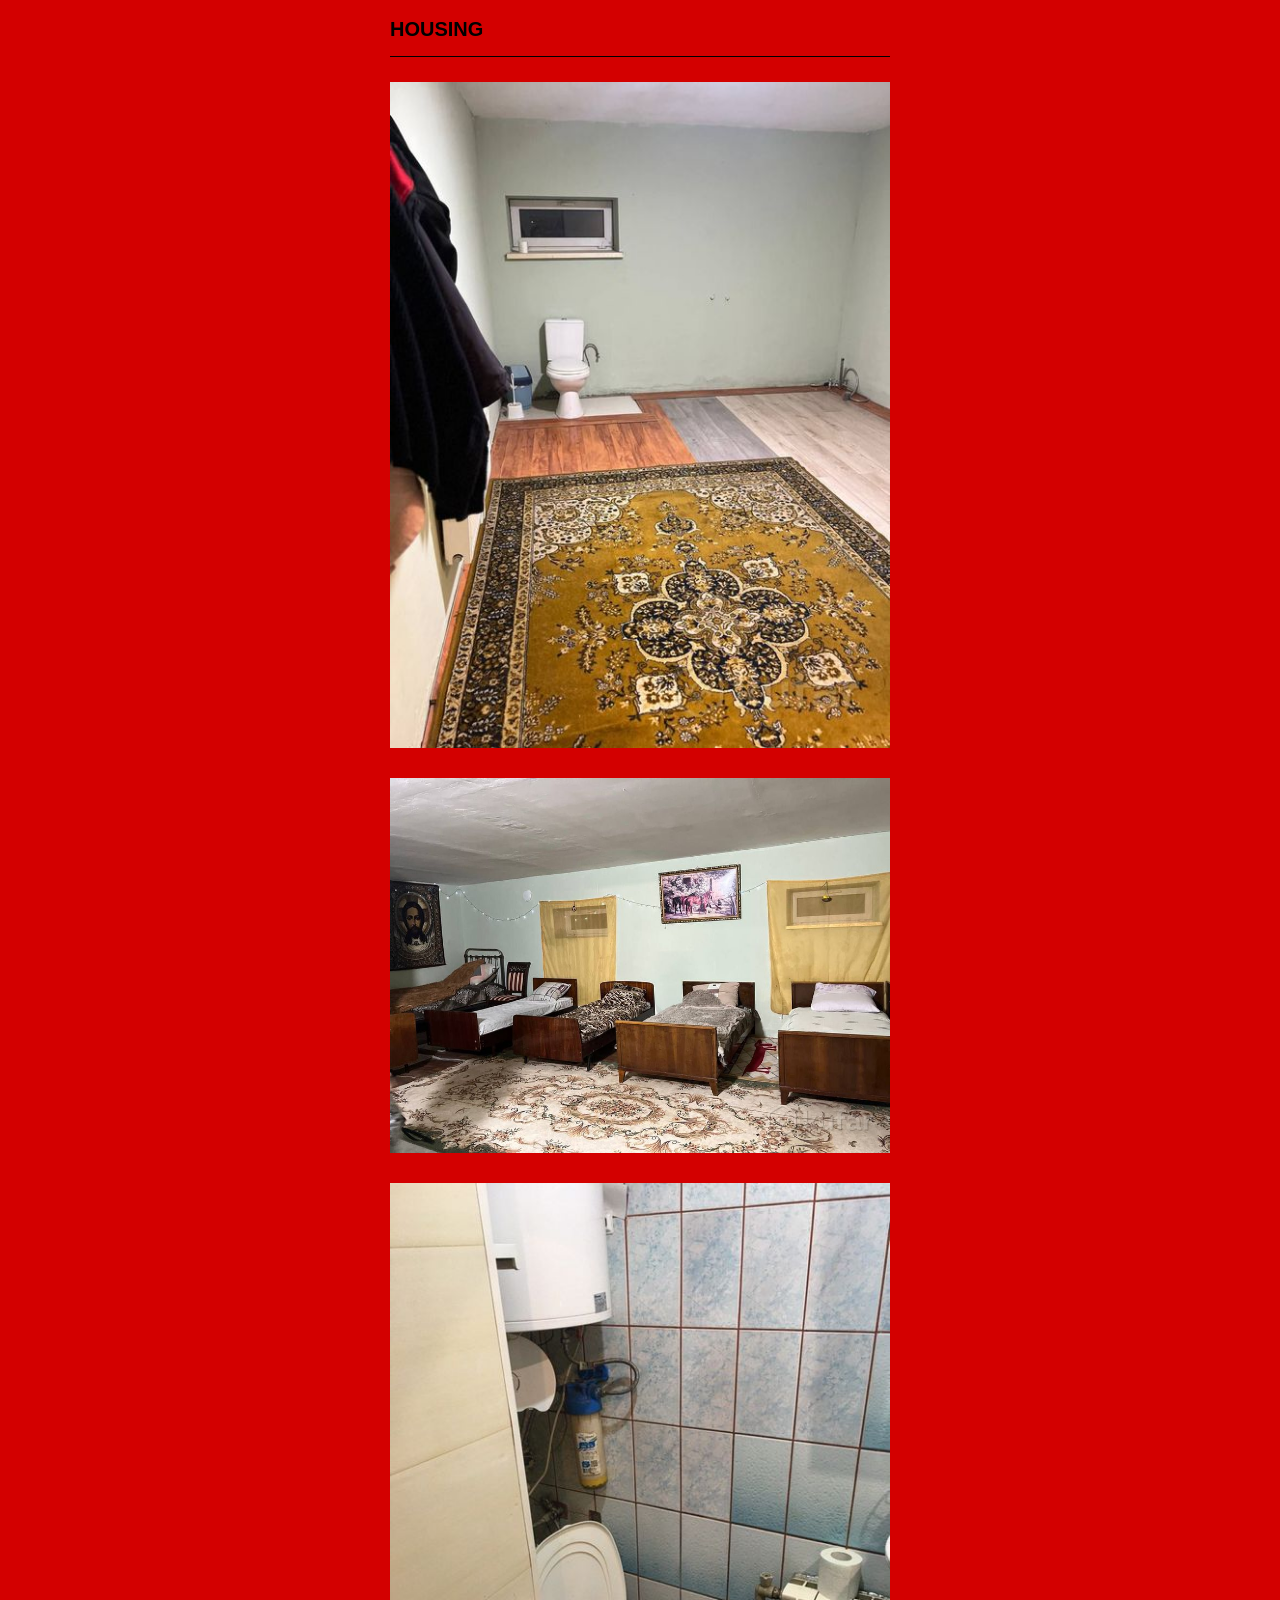
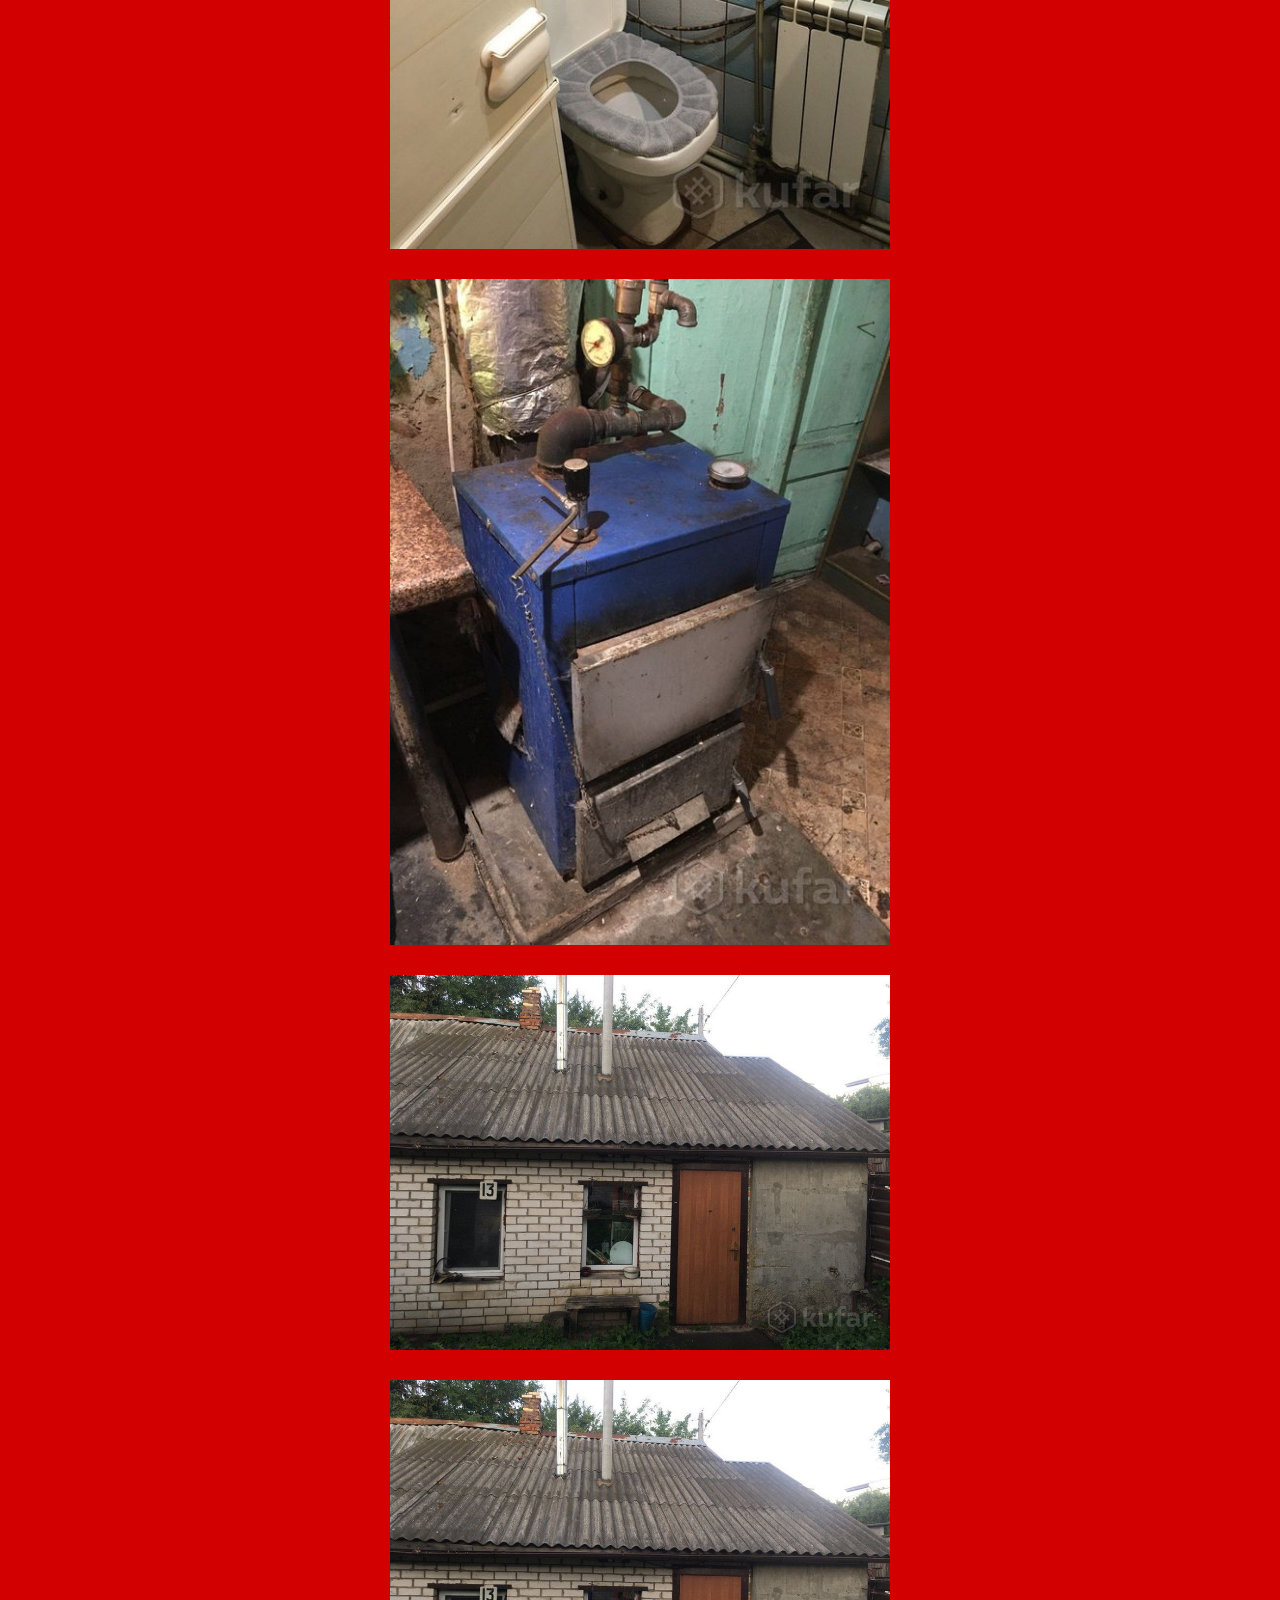
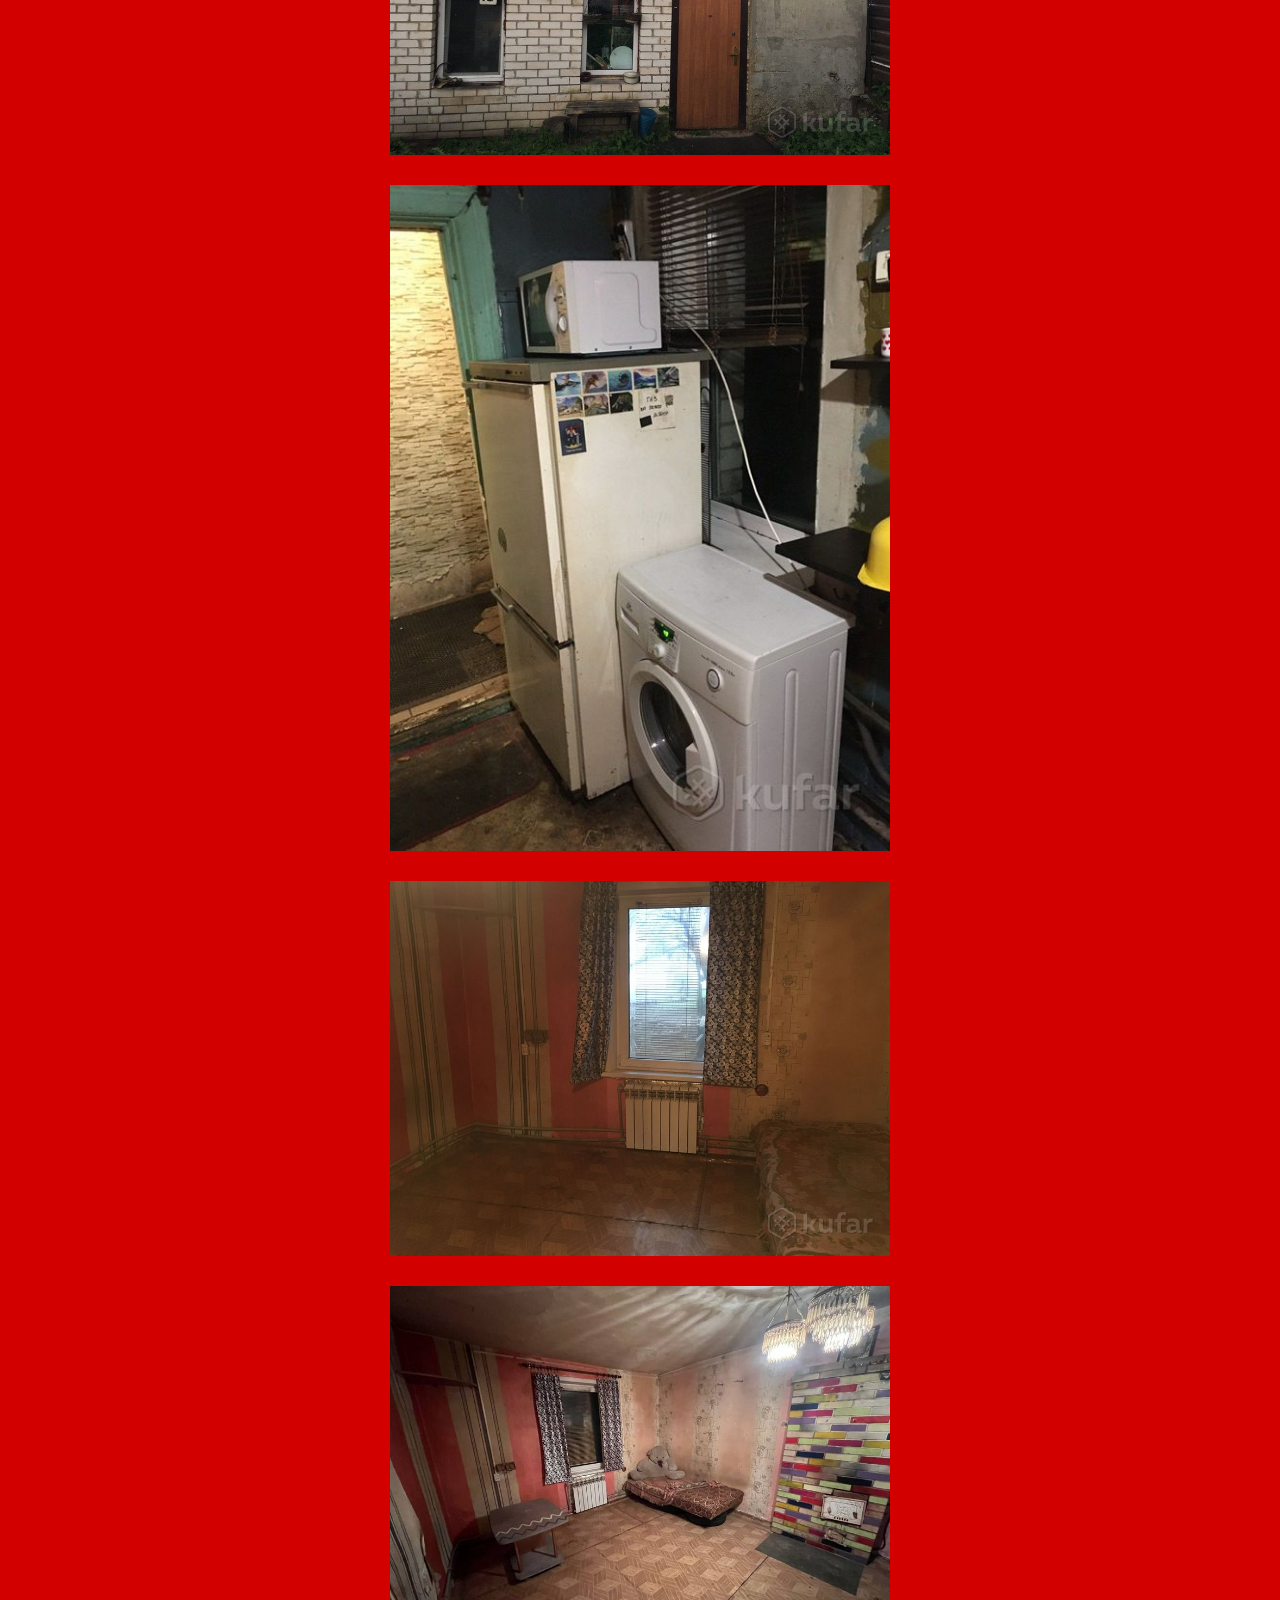
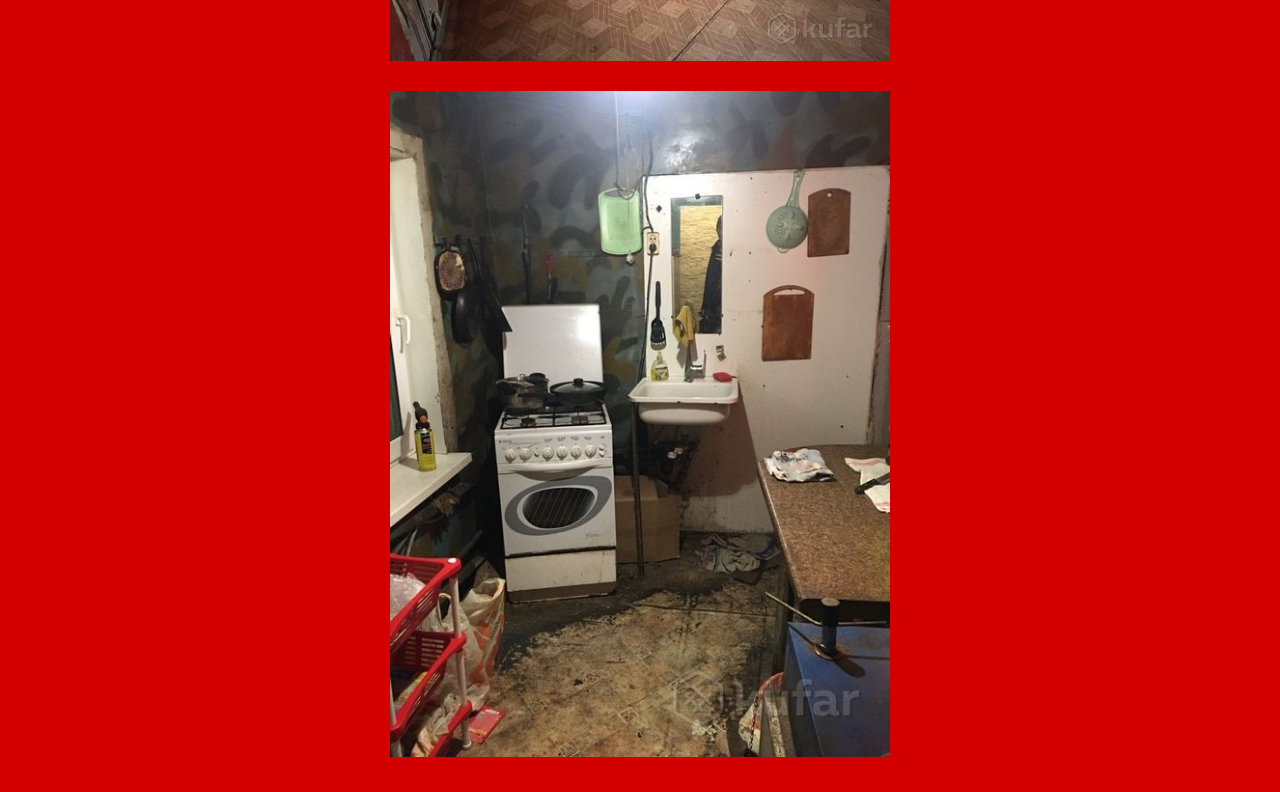
==== house.html @ 94340c9c "Rename дом мечты.txt to house.html" ====
<!DOCTYPE html>
<html lang="en">
<head>
<meta charset="UTF-8">
<title>Housing</title>
<meta name="viewport" content="width=device-width, initial-scale=1.0">

<style>
body {
  margin: 0;
  background: #d30000;
  font-family: Helvetica, Arial, sans-serif;
}

.container {
  max-width: 500px;
  margin: 0 auto;
  padding: 5px 20px;
}

img {
  width: 100%;
  display: block;
  margin-bottom: 30px;
}

h1 {
  font-size: 20px;
}

/* 🔥 бургер */
.menu-toggle {
  position: fixed;
  top: 20px;
  right: 20px;
  width: 28px;
  height: 20px;
  display: flex;
  flex-direction: column;
  justify-content: space-between;
  background: none;
  border: none;
  z-index: 9999;
}

.menu-toggle span {
  height: 2px;
  background: black;
}

/* 📱 меню */
.side-menu {
  position: fixed;
  top: 70px;
  right: 20px;
  width: 160px;
  padding: 18px;
  background: rgba(0,0,0,0.2);
  backdrop-filter: blur(12px);
  border-radius: 14px;
  opacity: 0;
  pointer-events: none;
  transform: translateY(-10px);
  transition: 0.3s;
  z-index: 9999;
}

body.menu-open .side-menu {
  opacity: 1;
  pointer-events: auto;
  transform: translateY(0);
}

.side-menu a {
  display: block;
  margin-bottom: 12px;
  color: white;
  text-decoration: none;
}

.close-btn {
  position: absolute;
  top: 8px;
  right: 8px;
  width: 18px;
  height: 18px;
  cursor: pointer;
}

.close-btn::before,
.close-btn::after {
  content: "";
  position: absolute;
  top: 50%;
  left: 50%;
  width: 16px;
  height: 2px;
  background: white;
}

.close-btn::before {
  transform: translate(-50%, -50%) rotate(45deg);
}

.close-btn::after {
  transform: translate(-50%, -50%) rotate(-45deg);
}

.divider {
  width: 100%;
  height: 1px;
  background: black;
  margin: 15px 0 25px 0;
}
</style>
</head>

<body>

<button class="menu-toggle">
  <span></span>
  <span></span>
  <span></span>
</button>

<div class="side-menu">
  <div class="close-btn"></div>
  <a href="index.html">Home</a>
  <a href="video.html">Video</a>
  <a href="works.html">Works</a>
  <a href="housing.html">Housing</a>
  <a href="mailto:thebiggestnobody777@gmail.com">Contact</a>
</div>

<div class="container">
  <h1>HOUSING</h1>
  <div class="divider"></div>

  <!-- 🔥 ФОТО -->
  <img src="images/house1.jpg">
  <img src="images/house2.jpg">
  <img src="images/house3.jpg">
  <img src="images/house4.jpg">
  <img src="images/house5.jpg">
  <img src="images/house5.jpg">
  <img src="images/house6.jpg">
  <img src="images/house7.jpg">
  <img src="images/house8.jpg">
  <img src="images/house9.jpg">

</div>

<script>
const btn = document.querySelector('.menu-toggle');
const closeBtn = document.querySelector('.close-btn');

btn.onclick = () => document.body.classList.toggle('menu-open');
closeBtn.onclick = () => document.body.classList.remove('menu-open');
</script>

</body>
</html>
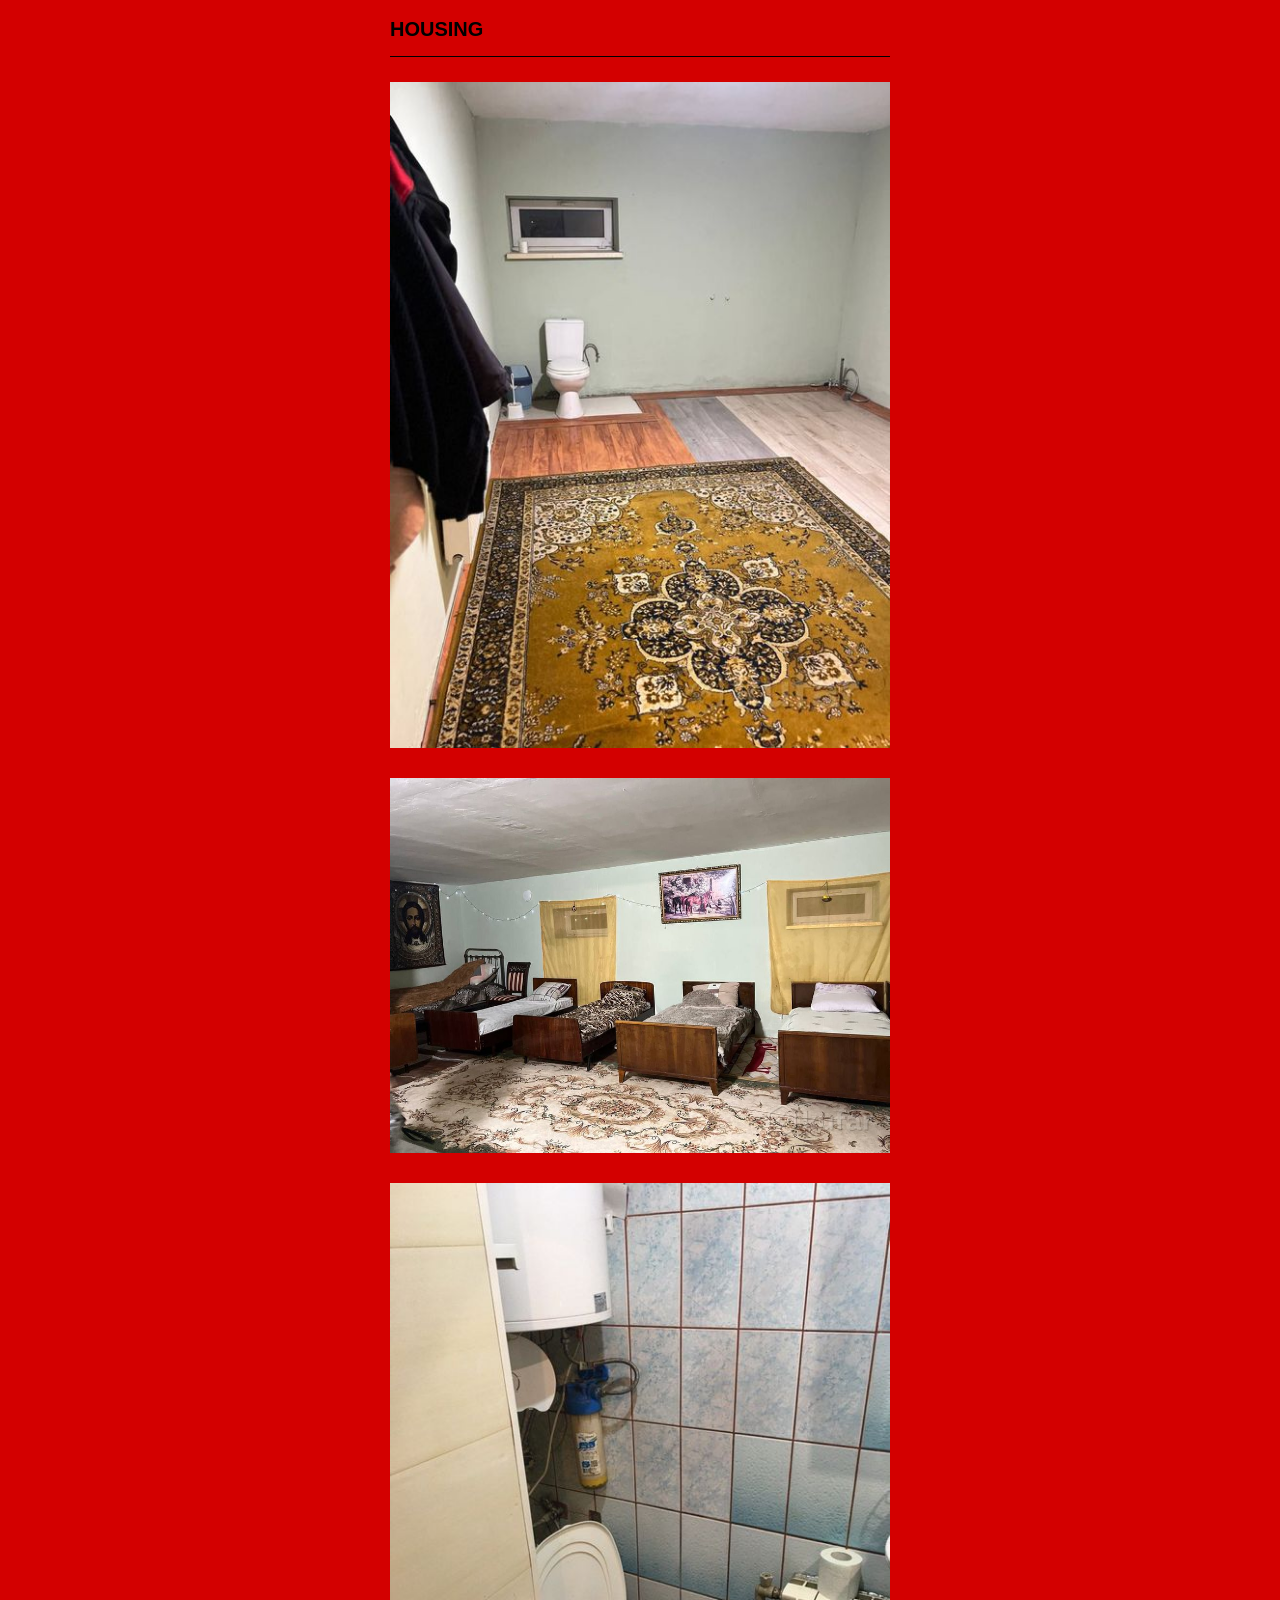
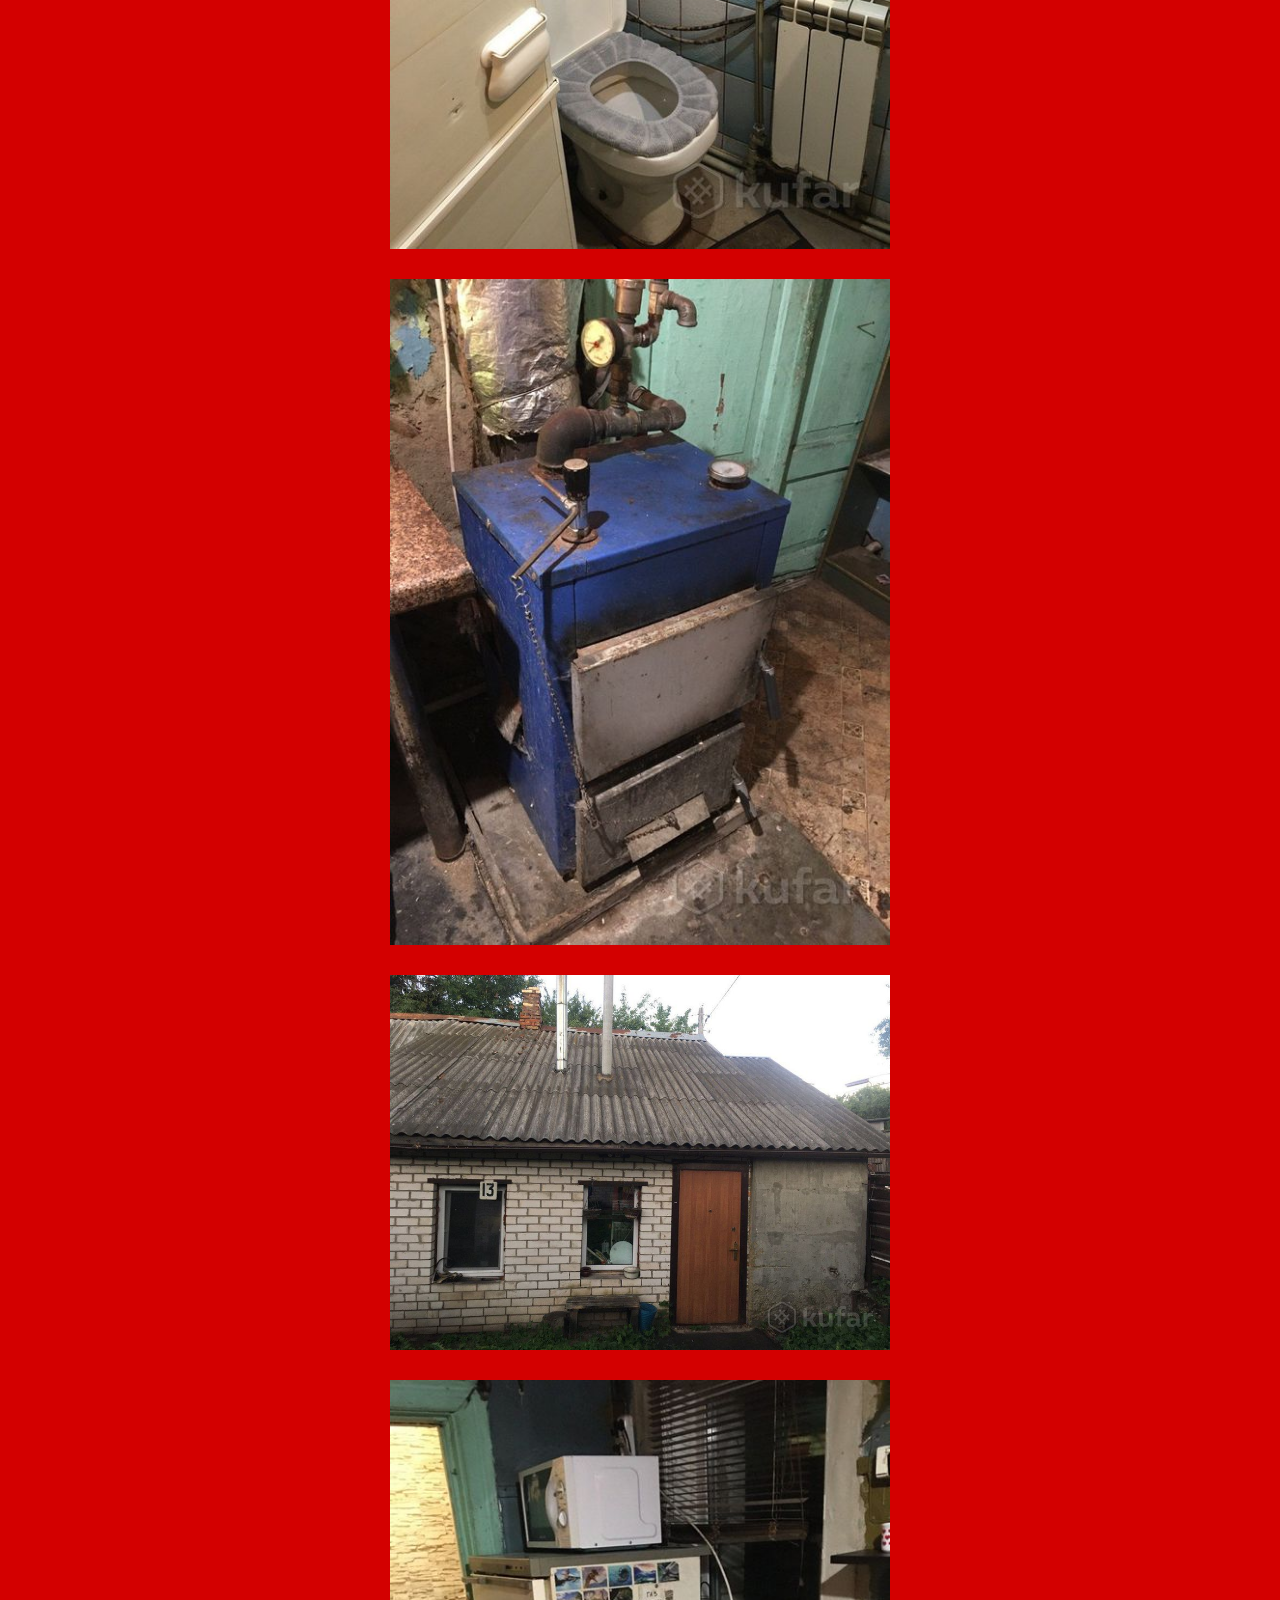
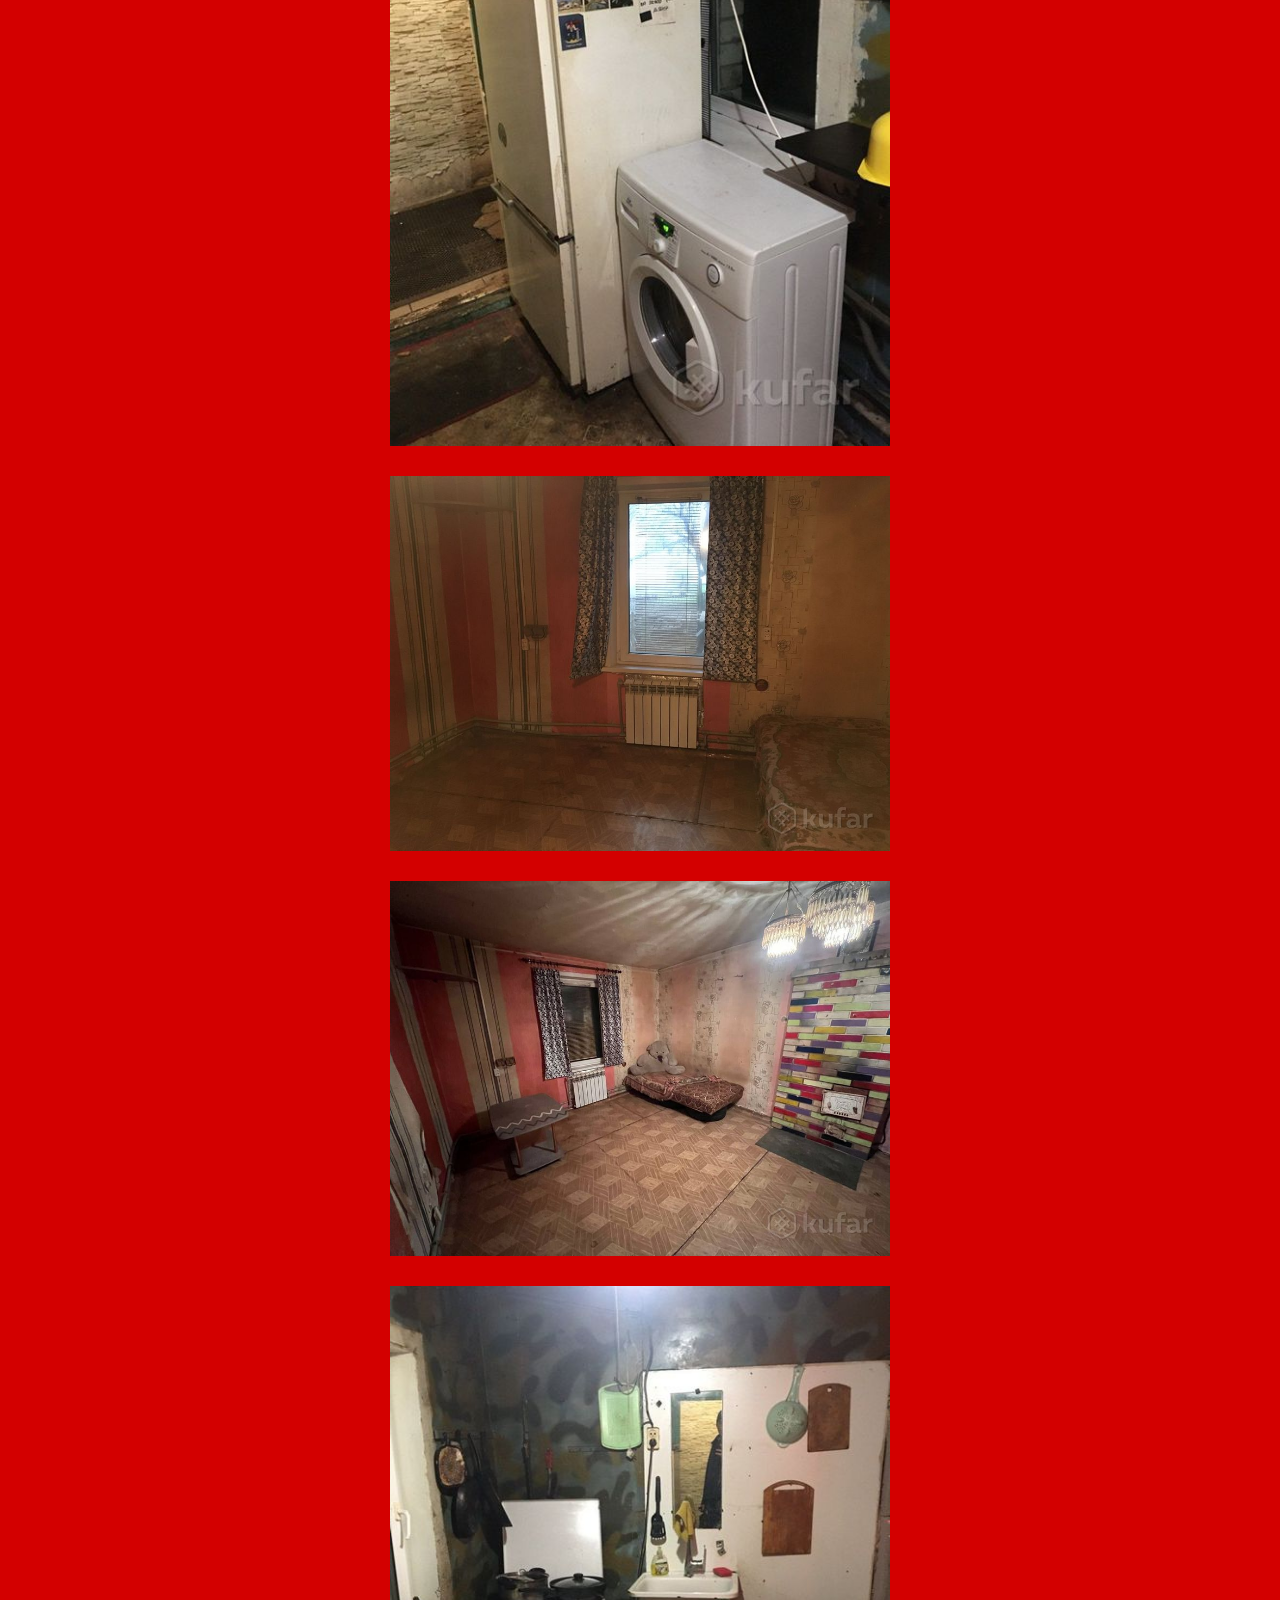
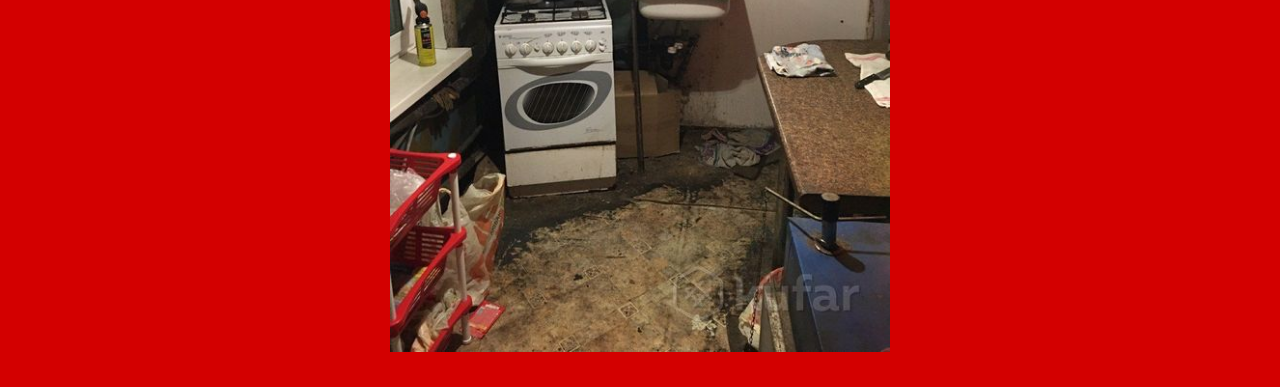
==== commit f773c285: "Add files via upload" ====
--- a/house.html
+++ b/house.html
@@ -142,7 +142,6 @@
   <img src="images/house3.jpg">
   <img src="images/house4.jpg">
   <img src="images/house5.jpg">
-  <img src="images/house5.jpg">
   <img src="images/house6.jpg">
   <img src="images/house7.jpg">
   <img src="images/house8.jpg">
@@ -159,4 +158,4 @@
 </script>
 
 </body>
-</html>
+</html>
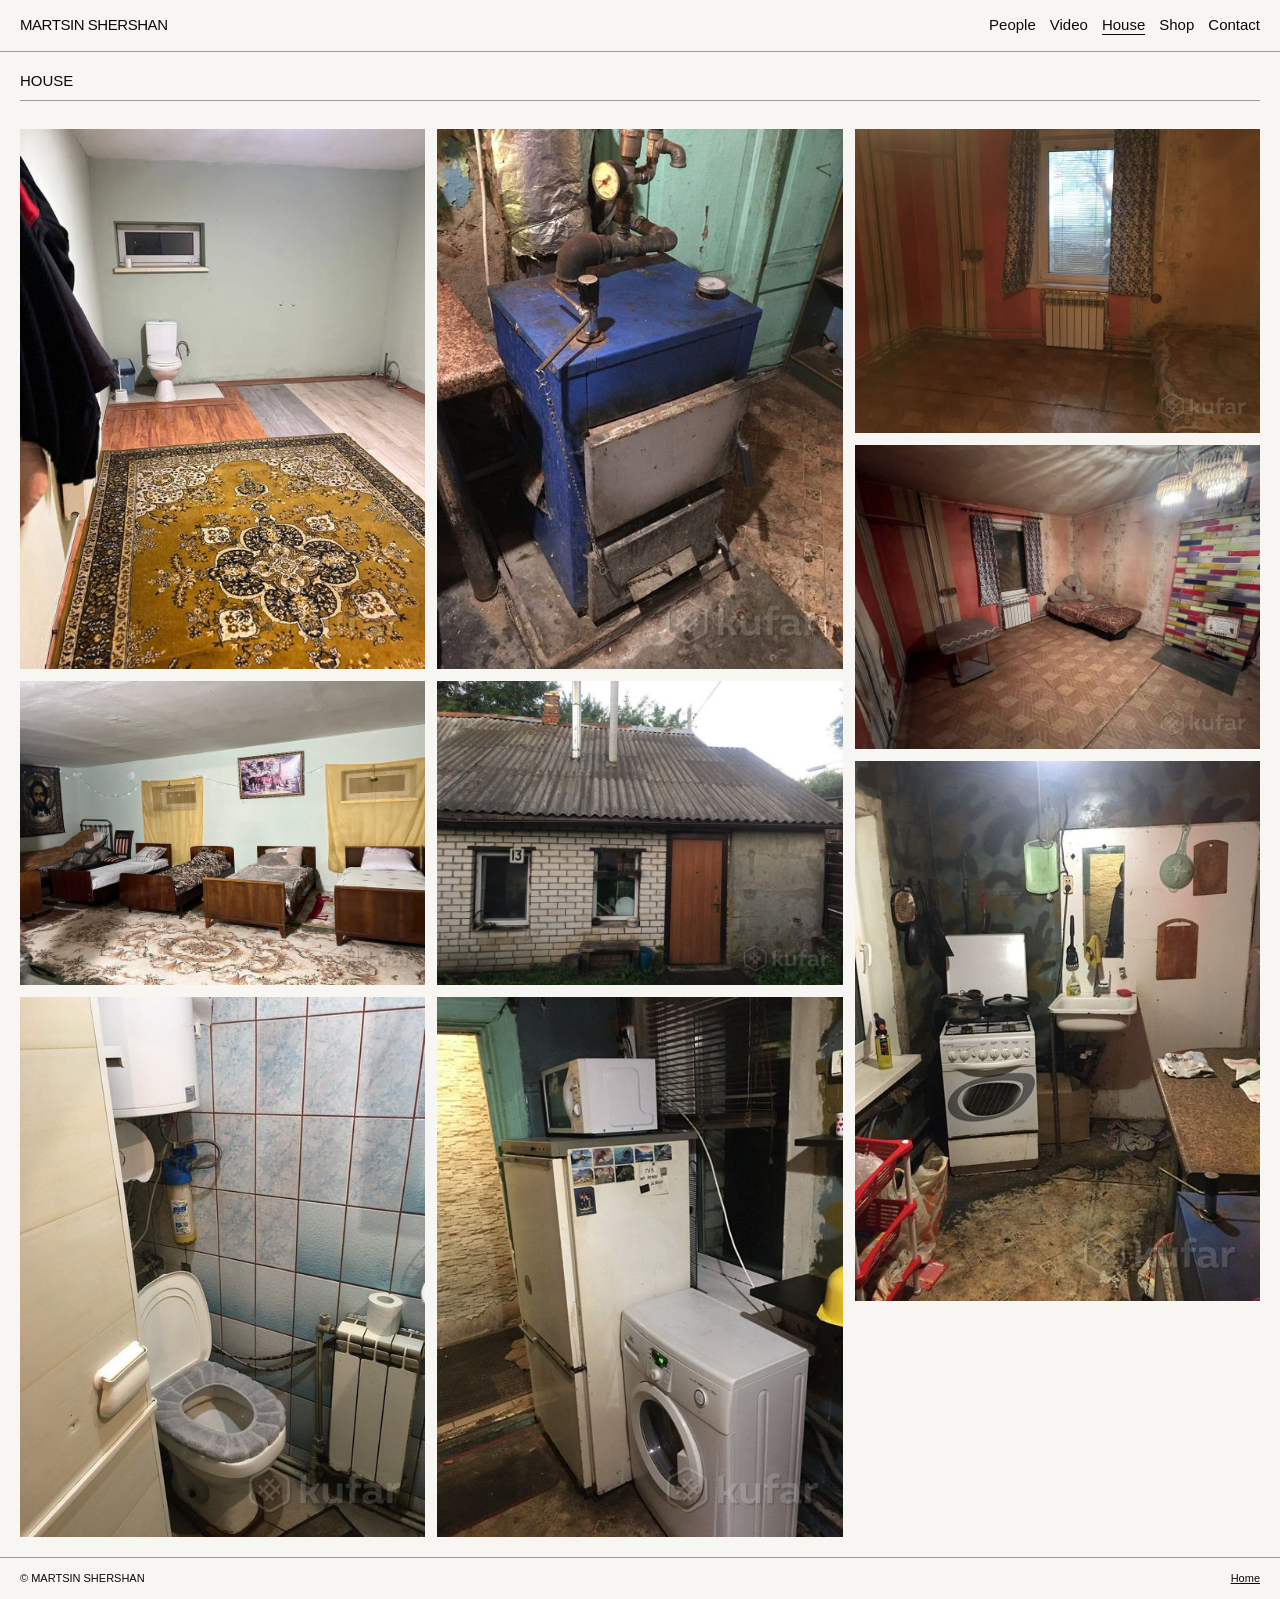
==== commit 66617be1: "Add files via upload" ====
--- a/house.html
+++ b/house.html
@@ -1,161 +1 @@
-<!DOCTYPE html>
-<html lang="en">
-<head>
-<meta charset="UTF-8">
-<title>Housing</title>
-<meta name="viewport" content="width=device-width, initial-scale=1.0">
-
-<style>
-body {
-  margin: 0;
-  background: #d30000;
-  font-family: Helvetica, Arial, sans-serif;
-}
-
-.container {
-  max-width: 500px;
-  margin: 0 auto;
-  padding: 5px 20px;
-}
-
-img {
-  width: 100%;
-  display: block;
-  margin-bottom: 30px;
-}
-
-h1 {
-  font-size: 20px;
-}
-
-/* 🔥 бургер */
-.menu-toggle {
-  position: fixed;
-  top: 20px;
-  right: 20px;
-  width: 28px;
-  height: 20px;
-  display: flex;
-  flex-direction: column;
-  justify-content: space-between;
-  background: none;
-  border: none;
-  z-index: 9999;
-}
-
-.menu-toggle span {
-  height: 2px;
-  background: black;
-}
-
-/* 📱 меню */
-.side-menu {
-  position: fixed;
-  top: 70px;
-  right: 20px;
-  width: 160px;
-  padding: 18px;
-  background: rgba(0,0,0,0.2);
-  backdrop-filter: blur(12px);
-  border-radius: 14px;
-  opacity: 0;
-  pointer-events: none;
-  transform: translateY(-10px);
-  transition: 0.3s;
-  z-index: 9999;
-}
-
-body.menu-open .side-menu {
-  opacity: 1;
-  pointer-events: auto;
-  transform: translateY(0);
-}
-
-.side-menu a {
-  display: block;
-  margin-bottom: 12px;
-  color: white;
-  text-decoration: none;
-}
-
-.close-btn {
-  position: absolute;
-  top: 8px;
-  right: 8px;
-  width: 18px;
-  height: 18px;
-  cursor: pointer;
-}
-
-.close-btn::before,
-.close-btn::after {
-  content: "";
-  position: absolute;
-  top: 50%;
-  left: 50%;
-  width: 16px;
-  height: 2px;
-  background: white;
-}
-
-.close-btn::before {
-  transform: translate(-50%, -50%) rotate(45deg);
-}
-
-.close-btn::after {
-  transform: translate(-50%, -50%) rotate(-45deg);
-}
-
-.divider {
-  width: 100%;
-  height: 1px;
-  background: black;
-  margin: 15px 0 25px 0;
-}
-</style>
-</head>
-
-<body>
-
-<button class="menu-toggle">
-  <span></span>
-  <span></span>
-  <span></span>
-</button>
-
-<div class="side-menu">
-  <div class="close-btn"></div>
-  <a href="index.html">Home</a>
-  <a href="video.html">Video</a>
-  <a href="works.html">Works</a>
-  <a href="housing.html">Housing</a>
-  <a href="mailto:thebiggestnobody777@gmail.com">Contact</a>
-</div>
-
-<div class="container">
-  <h1>HOUSING</h1>
-  <div class="divider"></div>
-
-  <!-- 🔥 ФОТО -->
-  <img src="images/house1.jpg">
-  <img src="images/house2.jpg">
-  <img src="images/house3.jpg">
-  <img src="images/house4.jpg">
-  <img src="images/house5.jpg">
-  <img src="images/house6.jpg">
-  <img src="images/house7.jpg">
-  <img src="images/house8.jpg">
-  <img src="images/house9.jpg">
-
-</div>
-
-<script>
-const btn = document.querySelector('.menu-toggle');
-const closeBtn = document.querySelector('.close-btn');
-
-btn.onclick = () => document.body.classList.toggle('menu-open');
-closeBtn.onclick = () => document.body.classList.remove('menu-open');
-</script>
-
-</body>
-</html>+<!doctype html><html lang="en"><head><meta charset="utf-8"><meta name="viewport" content="width=device-width,initial-scale=1"><title>House — Martsin Shershan</title><link rel="stylesheet" href="styles.css"></head><body><header class="site-header"><a class="site-name" href="index.html">MARTSIN SHERSHAN</a><nav class="nav"><a href="works.html">People</a><a href="video.html">Video</a><a aria-current="page" href="house.html">House</a><a href="shop.html">Shop</a><a href="mailto:thebiggestnobody777@gmail.com">Contact</a></nav></header><main class="page"><div class="page-head"><h1 class="page-title">House</h1><p class="page-note">Interior, objects and location studies.</p></div><div class="gallery"><img src="images/house1.jpg" alt="House study 1"><img src="images/house2.jpg" alt="House study 2"><img src="images/house3.jpg" alt="House study 3"><img src="images/house4.jpg" alt="House study 4"><img src="images/house5.jpg" alt="House study 5"><img src="images/house6.jpg" alt="House study 6"><img src="images/house7.jpg" alt="House study 7"><img src="images/house8.jpg" alt="House study 8"><img src="images/house9.jpg" alt="House study 9"></div></main><footer class="footer"><span>© MARTSIN SHERSHAN</span><a href="index.html">Home</a></footer></body></html>
--- a/styles.css
+++ b/styles.css
@@ -0,0 +1,47 @@
+:root { --red:#d30000; --ink:#0a0a0a; --paper:#f7f6f3; --line:rgba(10,10,10,.38); }
+* { box-sizing:border-box; }
+html { scroll-behavior:smooth; }
+body { margin:0; background:var(--paper); color:var(--ink); font-family:Arial, Helvetica, sans-serif; font-size:15px; line-height:1.2; }
+a { color:inherit; }
+img { display:block; max-width:100%; }
+.site-header { position:sticky; top:0; z-index:10; display:flex; justify-content:space-between; align-items:flex-start; padding:16px 20px; background:color-mix(in srgb, var(--paper) 94%, transparent); backdrop-filter:blur(10px); border-bottom:1px solid var(--line); }
+.site-name { text-decoration:none; font-size:15px; letter-spacing:-.03em; }
+.nav { display:flex; gap:14px; flex-wrap:wrap; justify-content:flex-end; }
+.nav a { text-decoration:none; border-bottom:1px solid transparent; }
+.nav a:hover,.nav a[aria-current="page"] { border-bottom-color:currentColor; }
+.page { padding:20px; }
+.page-head { display:flex; justify-content:space-between; align-items:baseline; gap:20px; margin:0 0 28px; border-bottom:1px solid var(--line); padding-bottom:10px; }
+.page-title { font-size:15px; font-weight:400; margin:0; text-transform:uppercase; }
+.page-note { display:none; }
+.page-note { margin:0; max-width:34ch; font-size:12px; text-align:right; }
+.hero { min-height:calc(100vh - 58px); display:grid; grid-template-columns:1fr 2fr; gap:20px; padding:20px; background:var(--red); }
+.hero-copy { display:flex; flex-direction:column; justify-content:space-between; min-height:260px; }
+.hero h1 { margin:0; max-width:8ch; font-size:clamp(48px,9vw,146px); line-height:.85; letter-spacing:-.09em; font-weight:400; }
+.hero-meta { display:flex; gap:18px; flex-wrap:wrap; }
+.hero-meta a { text-decoration:none; border-bottom:1px solid; }
+.hero-image { min-height:460px; overflow:hidden; }
+.hero-image img { width:100%; height:100%; object-fit:cover; object-position:center; }
+.work-grid { display:grid; grid-template-columns:repeat(4, 1fr); gap:12px; }
+.work-grid a { display:block; text-decoration:none; }
+.work-grid figure { margin:0; }
+.work-grid img { width:100%; aspect-ratio:3/4; object-fit:cover; transition:opacity .2s ease; }
+.work-grid a:hover img { opacity:.72; }
+.work-grid figcaption { display:flex; justify-content:space-between; padding:7px 0 18px; font-size:12px; }
+.image-selection { padding-top:12px; }
+.gallery { columns:3 260px; column-gap:12px; }
+.gallery img { width:100%; margin:0 0 12px; break-inside:avoid; }
+.home-page { padding-top:12px; }
+.home-gallery { columns:4 220px; }
+.visually-hidden { position:absolute; width:1px; height:1px; padding:0; margin:-1px; overflow:hidden; clip:rect(0,0,0,0); white-space:nowrap; border:0; }
+.video-grid { display:grid; grid-template-columns:repeat(2,minmax(0,1fr)); gap:14px; }
+.video-grid figure { margin:0; }
+.video-grid iframe { display:block; width:100%; aspect-ratio:16/9; border:0; background:#000; }
+.video-grid figcaption { padding:8px 0; font-size:12px; }
+.shop-grid { display:grid; grid-template-columns:repeat(3,minmax(0,1fr)); gap:32px 12px; }
+.product { border-top:1px solid var(--line); padding-top:8px; }
+.product img { width:100%; aspect-ratio:3/4; object-fit:cover; background:#ddd; margin-bottom:10px; }
+.product h2,.product p { margin:0 0 6px; font-size:13px; font-weight:400; }
+.product .muted { color:rgba(10,10,10,.65); font-size:12px; }
+.product .buy { display:inline-block; margin-top:6px; font-size:12px; text-underline-offset:3px; }
+.footer { display:flex; justify-content:space-between; padding:14px 20px; border-top:1px solid var(--line); font-size:11px; }
+@media (max-width:700px) { .site-header { padding:12px; } .nav { gap:9px; font-size:13px; } .hero { grid-template-columns:1fr; padding:12px; } .hero-image { min-height:52vh; grid-row:1; } .hero-copy { min-height:38vh; } .page { padding:12px; } .work-grid { grid-template-columns:repeat(2,1fr); gap:8px; } .shop-grid { grid-template-columns:repeat(2,1fr); gap:24px 8px; } .video-grid { grid-template-columns:1fr; } .gallery { columns:2 150px; column-gap:8px; } .gallery img { margin-bottom:8px; } .footer { padding:12px; } }
